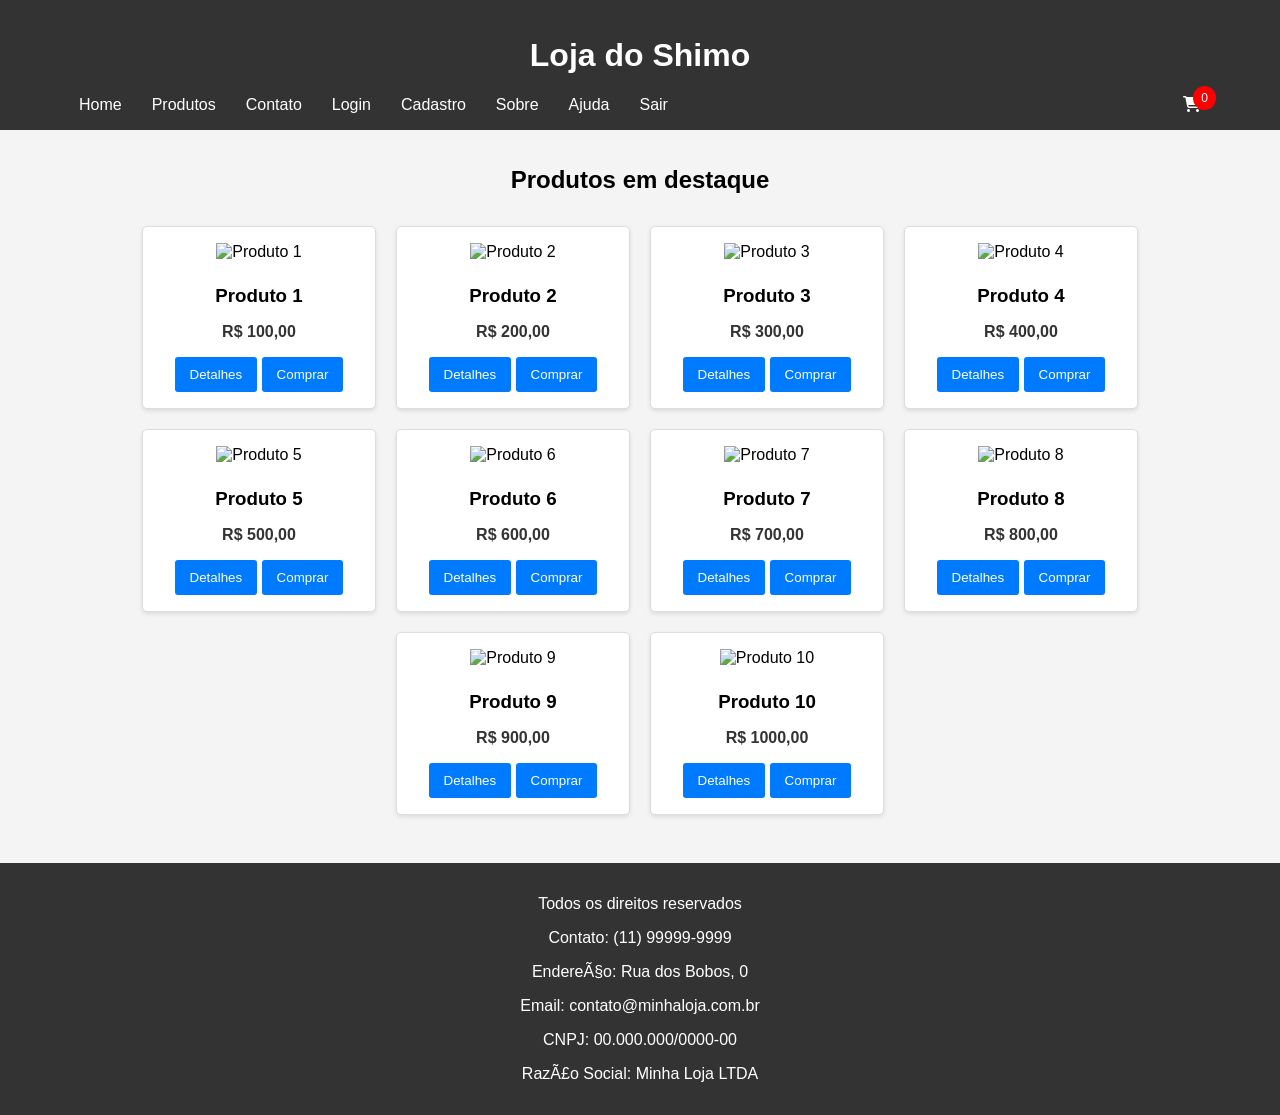
==== javascript/index.html @ 734f2da5 "Aula de JavaScript" ====
<!DOCTYPE html>
<html lang="pt-br">
  <head>
    <title>Minha Loja</title>
    <script lang="text/javascript" src="app.js"></script>
    <link rel="stylesheet" href="https://cdnjs.cloudflare.com/ajax/libs/font-awesome/6.5.2/css/all.min.css" integrity="sha512-SnH5WK+bZxgPHs44uWIX+LLJAJ9/2PkPKZ5QiAj6Ta86w+fsb2TkcmfRyVX3pBnMFcV7oQPJkl9QevSCWr3W6A==" crossorigin="anonymous" referrerpolicy="no-referrer" />
    <link rel="stylesheet" href="style.css">
  </head>
  <body onload="prepararBotaoDetalhes();">
    <header><h1>Loja do Shimo</h1>
      <nav>
        <ul>
          <li>Home</li>
          <li>Produtos</li>
          <li>Contato</li>
          <li>Login</li>
          <li>Cadastro</li>
          <li>Sobre</li>
          <li>Ajuda</li>
          <li>Sair</li>
          <li class="cart-icon tooltip">
            <i class="fas fa-shopping-cart"></i>
            <span id="cart-counter">0</span>
            <span class="tooltiptext" id="cart-total">R$ 0,00</span>
          </li>
        </ul>
      </nav>
    </header>
    <main>
      <section>
        <h2>Produtos em destaque</h2>
        <div class="products-container">
          <article class="product-card">
            <img src="https://placehold.co/150x150" alt="Produto 1">
            <h3>Produto 1</h3>
            <p>R$ 100,00</p>
            <button onclick="saudacao();">Detalhes</button>
            <button onclick="updateCart(100.00)">Comprar</button>
          </article>
          <article class="product-card">
            <img src="https://placehold.co/150x150" alt="Produto 2">
            <h3>Produto 2</h3>
            <p>R$ 200,00</p>
            <button>Detalhes</button>
            <button onclick="updateCart(200.00)">Comprar</button>
          </article>
          <article class="product-card">
            <img src="https://placehold.co/150x150" alt="Produto 3">
            <h3>Produto 3</h3>
            <p>R$ 300,00</p>
            <button>Detalhes</button>
            <button onclick="updateCart(300.00)">Comprar</button>
          </article>
          <article class="product-card">
            <img src="https://placehold.co/150x150" alt="Produto 4">
            <h3>Produto 4</h3>
            <p>R$ 400,00</p>
            <button>Detalhes</button>
            <button onclick="updateCart(400.00)">Comprar</button>
          </article>
          <article class="product-card">
            <img src="https://placehold.co/150x150" alt="Produto 5">
            <h3>Produto 5</h3>
            <p>R$ 500,00</p>
            <button>Detalhes</button>
            <button onclick="updateCart(500.00)">Comprar</button>
          </article>
          <article class="product-card">
            <img src="https://placehold.co/150x150" alt="Produto 6">
            <h3>Produto 6</h3>
            <p>R$ 600,00</p>
            <button>Detalhes</button>
            <button onclick="updateCart(600.00)">Comprar</button>
          </article>
          <article class="product-card">
            <img src="https://placehold.co/150x150" alt="Produto 7">
            <h3>Produto 7</h3>
            <p>R$ 700,00</p>
            <button>Detalhes</button>
            <button onclick="updateCart(700.00)">Comprar</button>
          </article>
          <article class="product-card">
            <img src="https://placehold.co/150x150" alt="Produto 8">
            <h3>Produto 8</h3>
            <p>R$ 800,00</p>
            <button>Detalhes</button>
            <button onclick="updateCart(800.00)">Comprar</button>
          </article>
          <article class="product-card">
            <img src="https://placehold.co/150x150" alt="Produto 9">
            <h3>Produto 9</h3>
            <p>R$ 900,00</p>
            <button>Detalhes</button>
            <button onclick="updateCart(900.00)">Comprar</button>
          </article>
          <article class="product-card">
            <img src="https://placehold.co/150x150" alt="Produto 10">
            <h3>Produto 10</h3>
            <p>R$ 1000,00</p>
            <button>Detalhes</button>
            <button onclick="updateCart(1000.00)">Comprar</button>
          </article>
        </div>
      </section>
    </main>
    <footer>
      <p>Todos os direitos reservados</p>
      <p>Contato: (11) 99999-9999</p>
      <p>Endereço: Rua dos Bobos, 0</p>
      <p>Email: contato@minhaloja.com.br</p>
      <p>CNPJ: 00.000.000/0000-00</p>
      <p>Razão Social: Minha Loja LTDA</p>
    </footer>
  </body>
</html>
---- javascript/style.css ----
body {
    font-family: sans-serif;
    margin: 0;
    background-color: #f4f4f4;
}

header {
    background-color: #333;
    color: white;
    padding: 1rem 0;
    text-align: center;
}

header nav ul {
    list-style: none;
    padding: 0;
    margin: 0 auto;
    display: flex;
    align-items: center;
    width: 90%;
}

header nav ul li {
    margin: 0 15px;
}

.cart-icon {
    margin-left: auto;
    position: relative;
    cursor: pointer;
}

#cart-counter {
    position: absolute;
    top: -10px;
    right: -15px;
    background-color: red;
    color: white;
    border-radius: 50%;
    padding: 5px 8px;
    font-size: 12px;
}

.tooltip {
    position: relative;
    display: inline-block;
}

.tooltip .tooltiptext {
    visibility: hidden;
    width: 120px;
    background-color: #555;
    color: #fff;
    text-align: center;
    border-radius: 6px;
    padding: 5px 0;
    position: absolute;
    z-index: 1;
    bottom: 150%;
    left: 50%;
    margin-left: -60px;
    opacity: 0;
    transition: opacity 0.3s;
}

.tooltip:hover .tooltiptext {
    visibility: visible;
    opacity: 1;
}

main {
    padding: 1rem;
}

h2 {
  text-align: center;
  margin-bottom: 2rem;
}

.products-container {
    display: flex;
    flex-wrap: wrap;
    justify-content: center;
    gap: 20px;
}

.product-card {
    background-color: white;
    border: 1px solid #ddd;
    border-radius: 5px;
    box-shadow: 0 2px 4px rgba(0,0,0,0.1);
    padding: 1rem;
    text-align: center;
    width: 200px;
}

.product-card img {
    max-width: 100%;
    height: auto;
    margin-bottom: 1rem;
}

.product-card h3 {
    margin: 0.5rem 0;
}

.product-card p {
    font-weight: bold;
    color: #333;
}

.product-card button {
    background-color: #007bff;
    color: white;
    border: none;
    padding: 10px 15px;
    border-radius: 3px;
    cursor: pointer;
    transition: background-color 0.3s;
}

.product-card button:hover {
    background-color: #0056b3;
}

footer {
    background-color: #333;
    color: white;
    text-align: center;
    padding: 1rem 0;
    margin-top: 2rem;
}
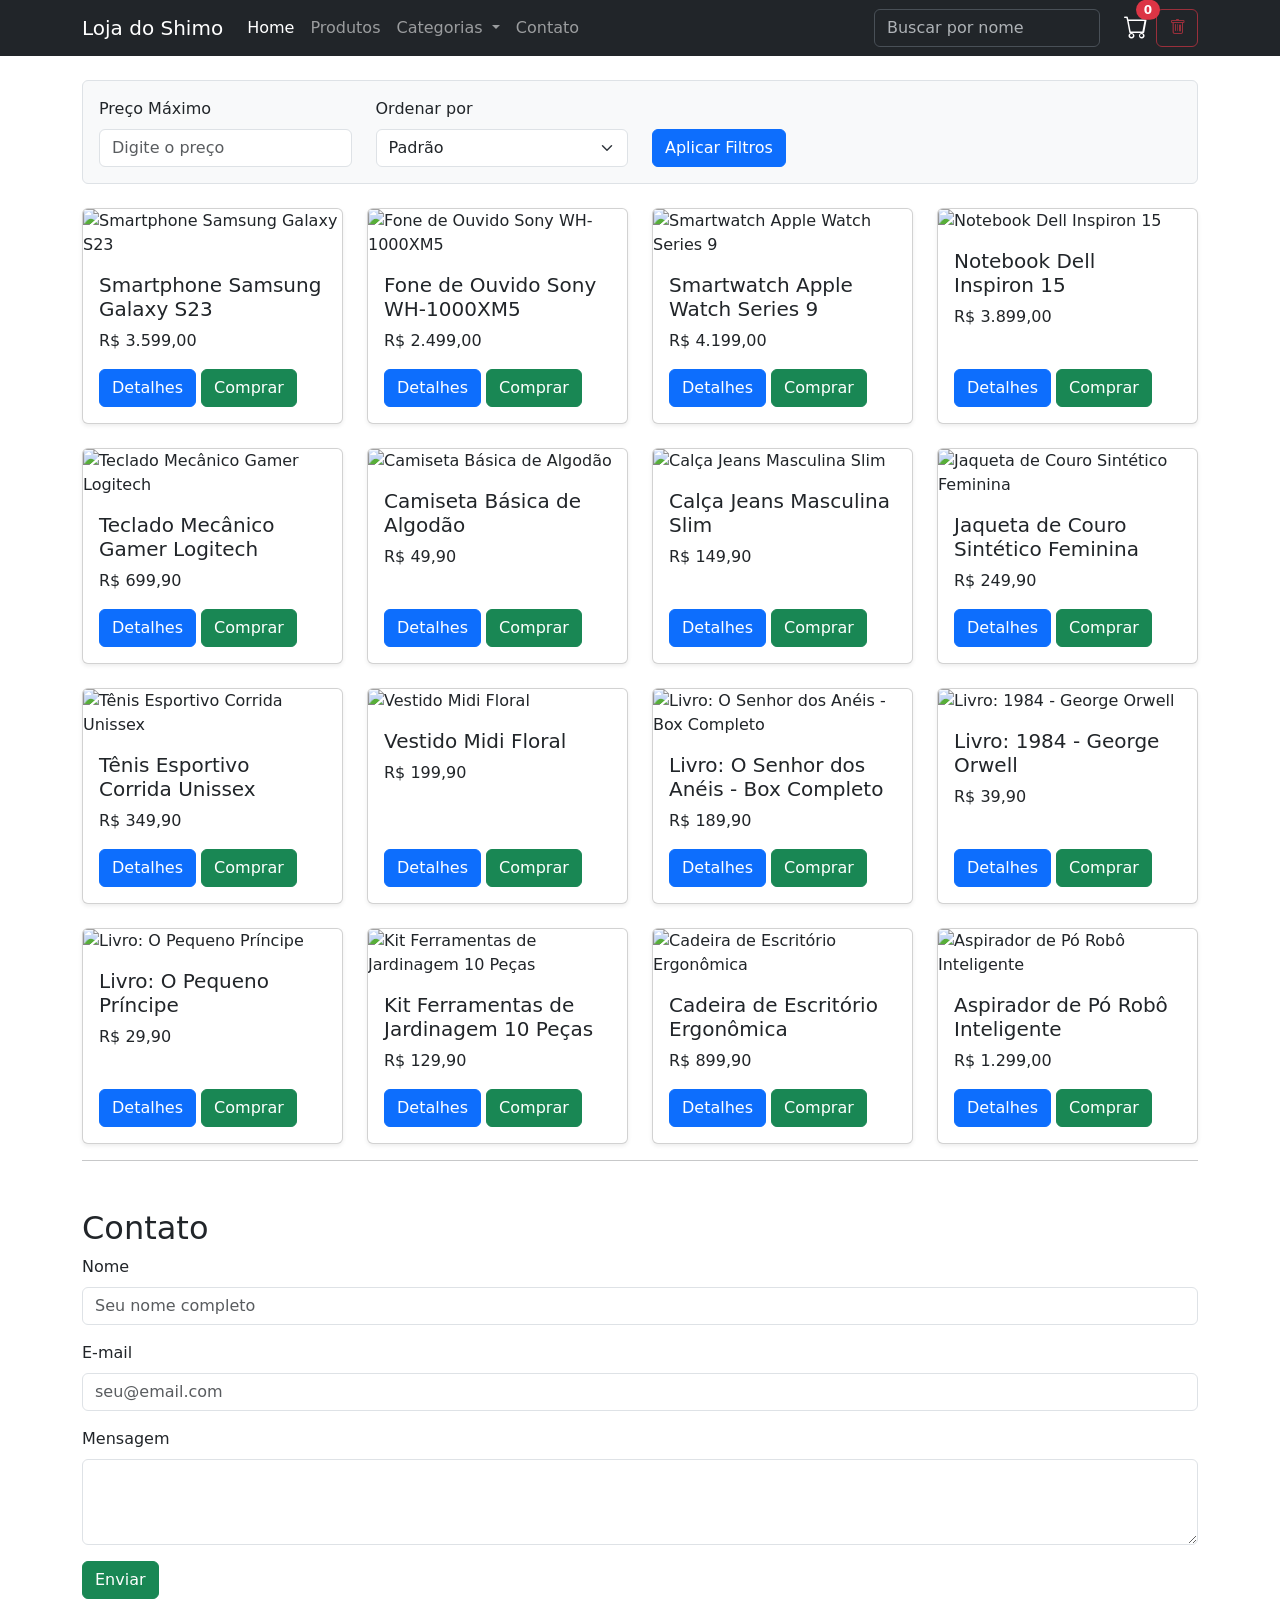
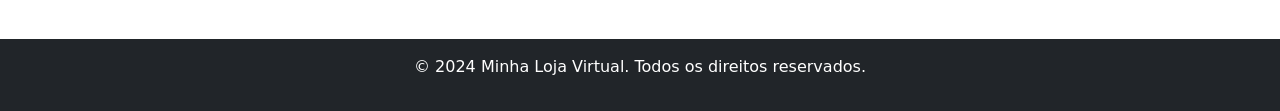
==== commit c8b9c360: "Após a realização de todos os exercícios (incluindo os desafios e extras)." ====
--- a/javascript/index.html
+++ b/javascript/index.html
@@ -1,115 +1,133 @@
 <!DOCTYPE html>
-<html lang="pt-br">
-  <head>
-    <title>Minha Loja</title>
-    <script lang="text/javascript" src="app.js"></script>
-    <link rel="stylesheet" href="https://cdnjs.cloudflare.com/ajax/libs/font-awesome/6.5.2/css/all.min.css" integrity="sha512-SnH5WK+bZxgPHs44uWIX+LLJAJ9/2PkPKZ5QiAj6Ta86w+fsb2TkcmfRyVX3pBnMFcV7oQPJkl9QevSCWr3W6A==" crossorigin="anonymous" referrerpolicy="no-referrer" />
+<html lang="pt-BR">
+
+<head>
+    <title>Minha Loja Virtual</title>
+    <link rel="stylesheet" href="https://cdn.jsdelivr.net/npm/bootstrap@5.3.3/dist/css/bootstrap.min.css">
+    <link rel="stylesheet" href="https://cdn.jsdelivr.net/npm/bootstrap-icons@1.11.3/font/bootstrap-icons.min.css">
     <link rel="stylesheet" href="style.css">
-  </head>
-  <body onload="prepararBotaoDetalhes();">
-    <header><h1>Loja do Shimo</h1>
-      <nav>
-        <ul>
-          <li>Home</li>
-          <li>Produtos</li>
-          <li>Contato</li>
-          <li>Login</li>
-          <li>Cadastro</li>
-          <li>Sobre</li>
-          <li>Ajuda</li>
-          <li>Sair</li>
-          <li class="cart-icon tooltip">
-            <i class="fas fa-shopping-cart"></i>
-            <span id="cart-counter">0</span>
-            <span class="tooltiptext" id="cart-total">R$ 0,00</span>
-          </li>
-        </ul>
-      </nav>
+    <script src="app.js" defer></script>
+</head>
+
+<body>
+    <header>
+        <nav class="navbar navbar-expand-lg bg-dark" data-bs-theme="dark">
+            <div class="container">
+                <a class="navbar-brand" href="#">Loja do Shimo</a>
+                <button class="navbar-toggler" type="button" data-bs-toggle="collapse" data-bs-target="#nav"
+                    aria-controls="nav" aria-expanded="false" aria-label="Toggle navigation">
+                    <span class="navbar-toggler-icon"></span>
+                </button>
+                <div class="collapse navbar-collapse" id="nav">
+                    <ul class="nav navbar-nav me-auto">
+                        <li class="nav-item"><a class="nav-link active" href="/">Home</a></li>
+                        <li class="nav-item"><a class="nav-link" href="/produtos">Produtos</a></li>
+                        <li class="nav-item dropdown">
+                            <a class="nav-link dropdown-toggle" href="#" id="navbarDropdown" role="button"
+                                data-bs-toggle="dropdown" aria-expanded="false">
+                                Categorias
+                            </a>
+                            <ul class="dropdown-menu" aria-labelledby="navbarDropdown">
+                                <li><a class="dropdown-item category-filter" href="#" data-category="all">Todas</a></li>
+                                <li><a class="dropdown-item category-filter" href="#" data-category="Eletrônicos">Eletrônicos</a></li>
+                                <li><a class="dropdown-item category-filter" href="#" data-category="Roupas">Roupas</a></li>
+                                <li><a class="dropdown-item category-filter" href="#" data-category="Livros">Livros</a></li>
+                                <li><a class="dropdown-item category-filter" href="#" data-category="Casa e Jardim">Casa e Jardim</a></li>
+                            </ul>
+                        </li>
+                        <li class="nav-item"><a class="nav-link" href="/contato">Contato</a></li>
+                    </ul>
+                    <form class="d-flex" role="search" onsubmit="return false;">
+                        <input class="form-control me-2" type="search" id="name-search" placeholder="Buscar por nome" aria-label="Buscar">
+                    </form>
+                    <div class="d-flex align-items-center ms-3">
+                        <a href="#" class="text-white text-decoration-none" id="cart-icon" data-bs-toggle="popover"
+                            data-bs-placement="bottom" title="Carrinho">
+                            <i class="bi bi-cart fs-4"></i>
+                            <span id="cart-count"
+                                class="badge rounded-pill bg-danger position-absolute translate-middle">0</span>
+                        </a>
+                        <button id="clear-cart-btn" class="btn btn-outline-danger ms-2" data-bs-toggle="tooltip" title="Limpar carrinho"><i class="bi bi-trash"></i></button>
+                    </div>
+                </div>
+            </div>
+        </nav>
     </header>
-    <main>
-      <section>
-        <h2>Produtos em destaque</h2>
-        <div class="products-container">
-          <article class="product-card">
-            <img src="https://placehold.co/150x150" alt="Produto 1">
-            <h3>Produto 1</h3>
-            <p>R$ 100,00</p>
-            <button onclick="saudacao();">Detalhes</button>
-            <button onclick="updateCart(100.00)">Comprar</button>
-          </article>
-          <article class="product-card">
-            <img src="https://placehold.co/150x150" alt="Produto 2">
-            <h3>Produto 2</h3>
-            <p>R$ 200,00</p>
-            <button>Detalhes</button>
-            <button onclick="updateCart(200.00)">Comprar</button>
-          </article>
-          <article class="product-card">
-            <img src="https://placehold.co/150x150" alt="Produto 3">
-            <h3>Produto 3</h3>
-            <p>R$ 300,00</p>
-            <button>Detalhes</button>
-            <button onclick="updateCart(300.00)">Comprar</button>
-          </article>
-          <article class="product-card">
-            <img src="https://placehold.co/150x150" alt="Produto 4">
-            <h3>Produto 4</h3>
-            <p>R$ 400,00</p>
-            <button>Detalhes</button>
-            <button onclick="updateCart(400.00)">Comprar</button>
-          </article>
-          <article class="product-card">
-            <img src="https://placehold.co/150x150" alt="Produto 5">
-            <h3>Produto 5</h3>
-            <p>R$ 500,00</p>
-            <button>Detalhes</button>
-            <button onclick="updateCart(500.00)">Comprar</button>
-          </article>
-          <article class="product-card">
-            <img src="https://placehold.co/150x150" alt="Produto 6">
-            <h3>Produto 6</h3>
-            <p>R$ 600,00</p>
-            <button>Detalhes</button>
-            <button onclick="updateCart(600.00)">Comprar</button>
-          </article>
-          <article class="product-card">
-            <img src="https://placehold.co/150x150" alt="Produto 7">
-            <h3>Produto 7</h3>
-            <p>R$ 700,00</p>
-            <button>Detalhes</button>
-            <button onclick="updateCart(700.00)">Comprar</button>
-          </article>
-          <article class="product-card">
-            <img src="https://placehold.co/150x150" alt="Produto 8">
-            <h3>Produto 8</h3>
-            <p>R$ 800,00</p>
-            <button>Detalhes</button>
-            <button onclick="updateCart(800.00)">Comprar</button>
-          </article>
-          <article class="product-card">
-            <img src="https://placehold.co/150x150" alt="Produto 9">
-            <h3>Produto 9</h3>
-            <p>R$ 900,00</p>
-            <button>Detalhes</button>
-            <button onclick="updateCart(900.00)">Comprar</button>
-          </article>
-          <article class="product-card">
-            <img src="https://placehold.co/150x150" alt="Produto 10">
-            <h3>Produto 10</h3>
-            <p>R$ 1000,00</p>
-            <button>Detalhes</button>
-            <button onclick="updateCart(1000.00)">Comprar</button>
-          </article>
+
+    <div class="container mt-4">
+        <div class="row">
+            <main class="col-md-12">
+                <form id="filter-form" class="mb-4 p-3 border rounded bg-light" onsubmit="return false;">
+                    <div class="row align-items-end">
+                        <div class="col-md-3">
+                            <label for="price-filter" class="form-label">Preço Máximo</label>
+                            <input type="number" class="form-control" id="price-filter" placeholder="Digite o preço">
+                        </div>
+                        <div class="col-md-3">
+                            <label for="sort-order" class="form-label">Ordenar por</label>
+                            <select id="sort-order" class="form-select">
+                                <option value="default">Padrão</option>
+                                <option value="asc">Preço: Menor para Maior</option>
+                                <option value="desc">Preço: Maior para Menor</option>
+                            </select>
+                        </div>
+                        <div class="col-md-auto d-flex align-items-end">
+                            <button type="button" id="filter-btn" class="btn btn-primary">Aplicar Filtros</button>
+                        </div>
+                    </div>
+                </form>
+                
+                <section id="product-list"
+                    class="row row-cols-1 row-cols-md-2 row-cols-lg-3 row-cols-xl-4 row-cols-xxl-5 g-4">
+                    <!-- Os produtos serão inseridos aqui via JavaScript -->
+                </section>
+                <hr>
+                <section id="cadastro" class="mt-5">
+                    <h2>Contato</h2>
+                    <form id="contact-form">
+                        <div class="mb-3">
+                            <label for="nome" class="form-label">Nome</label>
+                            <input type="text" class="form-control" id="nome" placeholder="Seu nome completo">
+                        </div>
+                        <div class="mb-3">
+                            <label for="email" class="form-label">E-mail</label>
+                            <input type="email" class="form-control" id="email" placeholder="seu@email.com">
+                        </div>
+                        <div class="mb-3">
+                            <label for="mensagem" class="form-label">Mensagem</label>
+                            <textarea class="form-control" id="mensagem" rows="3"></textarea>
+                        </div>
+                        <button type="submit" class="btn btn-success">Enviar</button>
+                    </form>
+                    <div id="form-message" class="mt-3"></div>
+                </section>
+            </main>
         </div>
-      </section>
-    </main>
-    <footer>
-      <p>Todos os direitos reservados</p>
-      <p>Contato: (11) 99999-9999</p>
-      <p>Endereço: Rua dos Bobos, 0</p>
-      <p>Email: contato@minhaloja.com.br</p>
-      <p>CNPJ: 00.000.000/0000-00</p>
-      <p>Razão Social: Minha Loja LTDA</p>
+    </div>
+    <footer class="bg-dark text-white text-center p-3 mt-4">
+        <p>&copy; 2024 Minha Loja Virtual. Todos os direitos reservados.</p>
     </footer>
-  </body>
+
+    <!-- Modal de Confirmação -->
+    <div class="modal fade" id="confirm-clear-cart-modal" tabindex="-1" aria-labelledby="modalLabel" aria-hidden="true">
+        <div class="modal-dialog">
+            <div class="modal-content">
+                <div class="modal-header">
+                    <h5 class="modal-title" id="modalLabel">Limpar Carrinho</h5>
+                    <button type="button" class="btn-close" data-bs-dismiss="modal" aria-label="Close"></button>
+                </div>
+                <div class="modal-body">
+                    Tem certeza de que deseja limpar o carrinho?
+                </div>
+                <div class="modal-footer">
+                    <button type="button" class="btn btn-secondary" data-bs-dismiss="modal">Cancelar</button>
+                    <button type="button" class="btn btn-danger" id="confirm-clear-btn">Limpar</button>
+                </div>
+            </div>
+        </div>
+    </div>
+
+    <script src="https://cdn.jsdelivr.net/npm/bootstrap@5.3.3/dist/js/bootstrap.bundle.min.js"></script>
+</body>
+
 </html>
--- a/javascript/style.css
+++ b/javascript/style.css
@@ -1,132 +1,3 @@
-body {
-    font-family: sans-serif;
-    margin: 0;
-    background-color: #f4f4f4;
+.selected {
+    border: 2px solid blue;
 }
-
-header {
-    background-color: #333;
-    color: white;
-    padding: 1rem 0;
-    text-align: center;
-}
-
-header nav ul {
-    list-style: none;
-    padding: 0;
-    margin: 0 auto;
-    display: flex;
-    align-items: center;
-    width: 90%;
-}
-
-header nav ul li {
-    margin: 0 15px;
-}
-
-.cart-icon {
-    margin-left: auto;
-    position: relative;
-    cursor: pointer;
-}
-
-#cart-counter {
-    position: absolute;
-    top: -10px;
-    right: -15px;
-    background-color: red;
-    color: white;
-    border-radius: 50%;
-    padding: 5px 8px;
-    font-size: 12px;
-}
-
-.tooltip {
-    position: relative;
-    display: inline-block;
-}
-
-.tooltip .tooltiptext {
-    visibility: hidden;
-    width: 120px;
-    background-color: #555;
-    color: #fff;
-    text-align: center;
-    border-radius: 6px;
-    padding: 5px 0;
-    position: absolute;
-    z-index: 1;
-    bottom: 150%;
-    left: 50%;
-    margin-left: -60px;
-    opacity: 0;
-    transition: opacity 0.3s;
-}
-
-.tooltip:hover .tooltiptext {
-    visibility: visible;
-    opacity: 1;
-}
-
-main {
-    padding: 1rem;
-}
-
-h2 {
-  text-align: center;
-  margin-bottom: 2rem;
-}
-
-.products-container {
-    display: flex;
-    flex-wrap: wrap;
-    justify-content: center;
-    gap: 20px;
-}
-
-.product-card {
-    background-color: white;
-    border: 1px solid #ddd;
-    border-radius: 5px;
-    box-shadow: 0 2px 4px rgba(0,0,0,0.1);
-    padding: 1rem;
-    text-align: center;
-    width: 200px;
-}
-
-.product-card img {
-    max-width: 100%;
-    height: auto;
-    margin-bottom: 1rem;
-}
-
-.product-card h3 {
-    margin: 0.5rem 0;
-}
-
-.product-card p {
-    font-weight: bold;
-    color: #333;
-}
-
-.product-card button {
-    background-color: #007bff;
-    color: white;
-    border: none;
-    padding: 10px 15px;
-    border-radius: 3px;
-    cursor: pointer;
-    transition: background-color 0.3s;
-}
-
-.product-card button:hover {
-    background-color: #0056b3;
-}
-
-footer {
-    background-color: #333;
-    color: white;
-    text-align: center;
-    padding: 1rem 0;
-    margin-top: 2rem;
-}
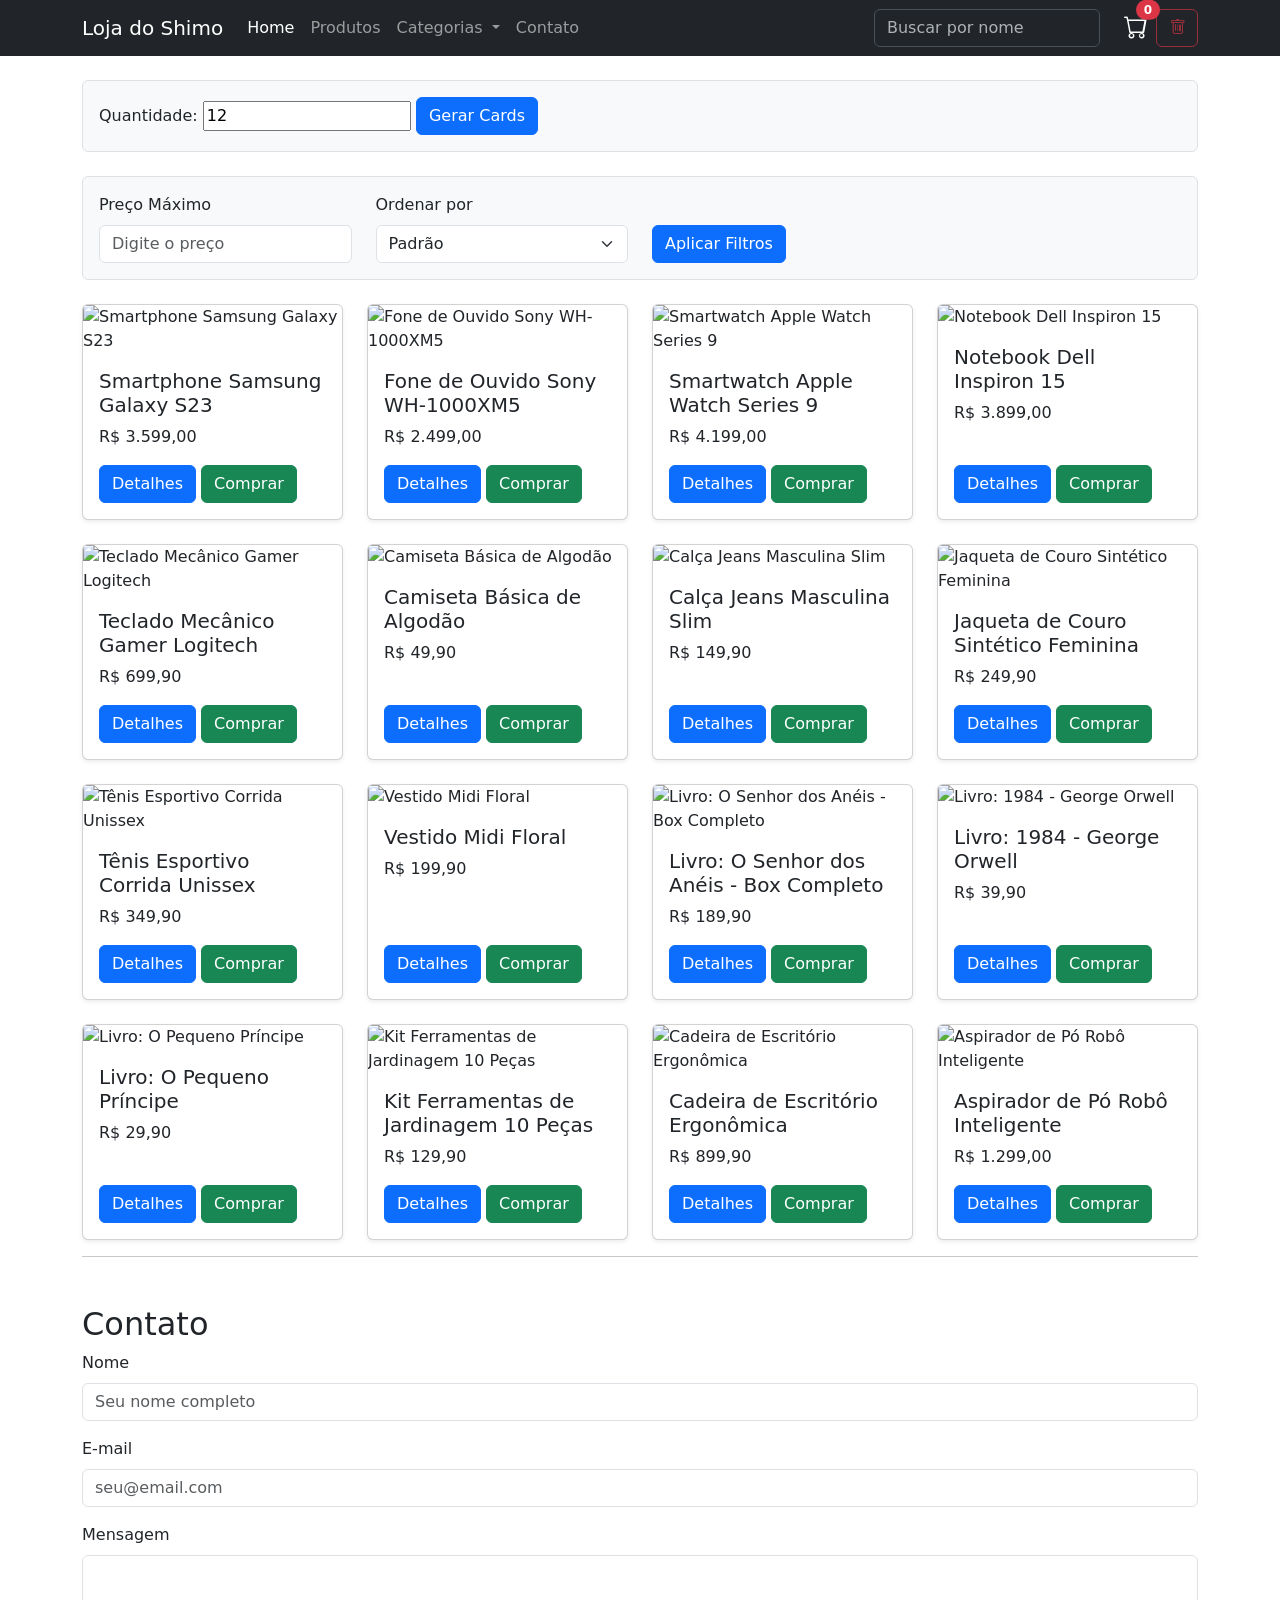
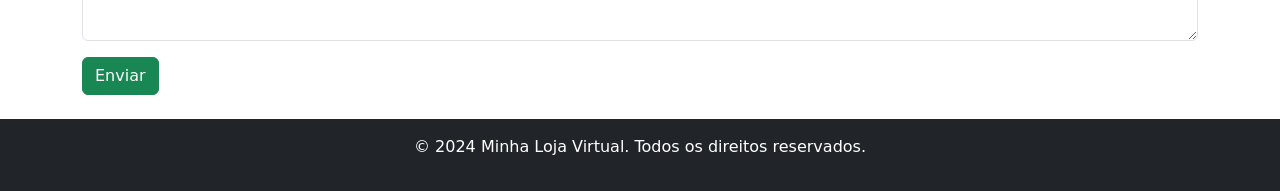
==== commit 4e7b0b67: "Após a aula prática de estruturas de controle" ====
--- a/javascript/index.html
+++ b/javascript/index.html
@@ -6,7 +6,7 @@
     <link rel="stylesheet" href="https://cdn.jsdelivr.net/npm/bootstrap@5.3.3/dist/css/bootstrap.min.css">
     <link rel="stylesheet" href="https://cdn.jsdelivr.net/npm/bootstrap-icons@1.11.3/font/bootstrap-icons.min.css">
     <link rel="stylesheet" href="style.css">
-    <script src="app.js" defer></script>
+    <script src="app.js"></script>
 </head>
 
 <body>
@@ -29,16 +29,21 @@
                             </a>
                             <ul class="dropdown-menu" aria-labelledby="navbarDropdown">
                                 <li><a class="dropdown-item category-filter" href="#" data-category="all">Todas</a></li>
-                                <li><a class="dropdown-item category-filter" href="#" data-category="Eletrônicos">Eletrônicos</a></li>
-                                <li><a class="dropdown-item category-filter" href="#" data-category="Roupas">Roupas</a></li>
-                                <li><a class="dropdown-item category-filter" href="#" data-category="Livros">Livros</a></li>
-                                <li><a class="dropdown-item category-filter" href="#" data-category="Casa e Jardim">Casa e Jardim</a></li>
+                                <li><a class="dropdown-item category-filter" href="#"
+                                        data-category="Eletrônicos">Eletrônicos</a></li>
+                                <li><a class="dropdown-item category-filter" href="#" data-category="Roupas">Roupas</a>
+                                </li>
+                                <li><a class="dropdown-item category-filter" href="#" data-category="Livros">Livros</a>
+                                </li>
+                                <li><a class="dropdown-item category-filter" href="#" data-category="Casa e Jardim">Casa
+                                        e Jardim</a></li>
                             </ul>
                         </li>
                         <li class="nav-item"><a class="nav-link" href="/contato">Contato</a></li>
                     </ul>
                     <form class="d-flex" role="search" onsubmit="return false;">
-                        <input class="form-control me-2" type="search" id="name-search" placeholder="Buscar por nome" aria-label="Buscar">
+                        <input class="form-control me-2" type="search" id="name-search" placeholder="Buscar por nome"
+                            aria-label="Buscar">
                     </form>
                     <div class="d-flex align-items-center ms-3">
                         <a href="#" class="text-white text-decoration-none" id="cart-icon" data-bs-toggle="popover"
@@ -47,7 +52,8 @@
                             <span id="cart-count"
                                 class="badge rounded-pill bg-danger position-absolute translate-middle">0</span>
                         </a>
-                        <button id="clear-cart-btn" class="btn btn-outline-danger ms-2" data-bs-toggle="tooltip" title="Limpar carrinho"><i class="bi bi-trash"></i></button>
+                        <button id="clear-cart-btn" class="btn btn-outline-danger ms-2" data-bs-toggle="tooltip"
+                            title="Limpar carrinho"><i class="bi bi-trash"></i></button>
                     </div>
                 </div>
             </div>
@@ -57,6 +63,20 @@
     <div class="container mt-4">
         <div class="row">
             <main class="col-md-12">
+                <section id="promo-box" class="p-3 mb-4 border rounded bg-light">
+                    <div>
+                        <h4 id="promo-title">Promoções</h4>
+                        <p id="promo-desc">Carregando...</p>
+                    </div>
+                </section>
+                <section id="lab-box" class="p-3 mb-4 border rounded bg-light">
+                    <label>Quantidade:</label>
+                    <input type="number" id="fake-count" value="12">
+                    <button id="generate-fake-btn" class="btn btn-primary">
+                        Gerar Cards
+                    </button>
+                </section>
+
                 <form id="filter-form" class="mb-4 p-3 border rounded bg-light" onsubmit="return false;">
                     <div class="row align-items-end">
                         <div class="col-md-3">
@@ -76,7 +96,7 @@
                         </div>
                     </div>
                 </form>
-                
+
                 <section id="product-list"
                     class="row row-cols-1 row-cols-md-2 row-cols-lg-3 row-cols-xl-4 row-cols-xxl-5 g-4">
                     <!-- Os produtos serão inseridos aqui via JavaScript -->
@@ -89,6 +109,7 @@
                             <label for="nome" class="form-label">Nome</label>
                             <input type="text" class="form-control" id="nome" placeholder="Seu nome completo">
                         </div>
+                        <div id="form-message" class="mt-3"></div>
                         <div class="mb-3">
                             <label for="email" class="form-label">E-mail</label>
                             <input type="email" class="form-control" id="email" placeholder="seu@email.com">
@@ -99,7 +120,6 @@
                         </div>
                         <button type="submit" class="btn btn-success">Enviar</button>
                     </form>
-                    <div id="form-message" class="mt-3"></div>
                 </section>
             </main>
         </div>
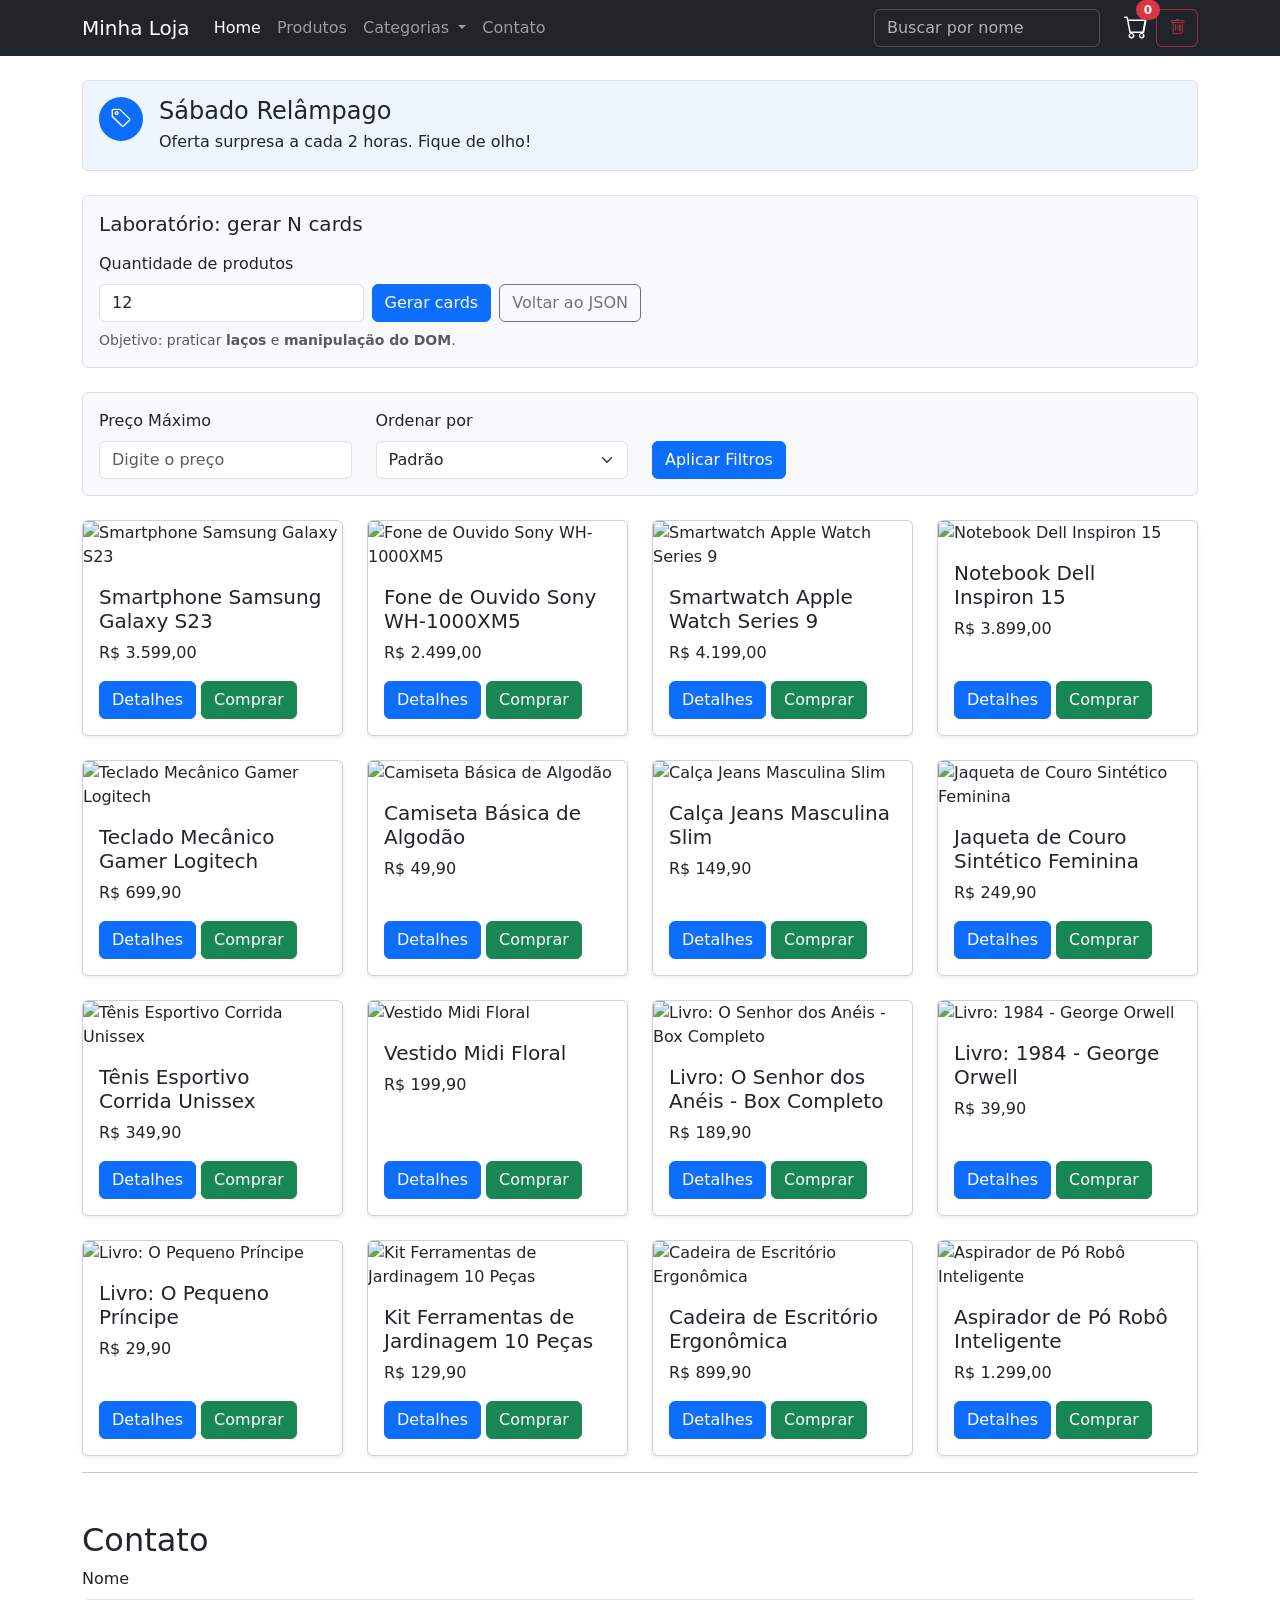
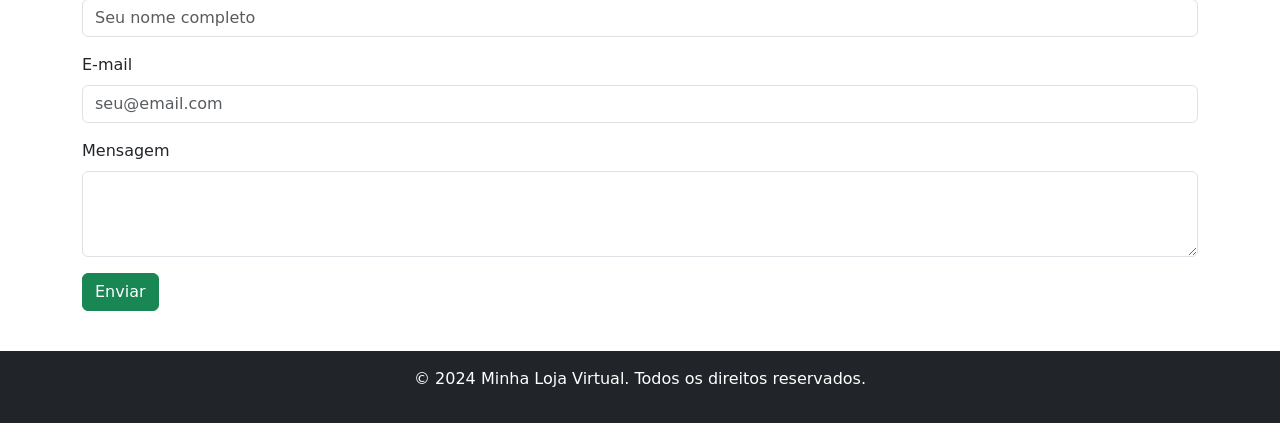
==== commit c23a6609: "Aplicando as melhores práticas" ====
--- a/javascript/index.html
+++ b/javascript/index.html
@@ -6,14 +6,14 @@
     <link rel="stylesheet" href="https://cdn.jsdelivr.net/npm/bootstrap@5.3.3/dist/css/bootstrap.min.css">
     <link rel="stylesheet" href="https://cdn.jsdelivr.net/npm/bootstrap-icons@1.11.3/font/bootstrap-icons.min.css">
     <link rel="stylesheet" href="style.css">
-    <script src="app.js"></script>
+    <script src="app.js" defer></script>
 </head>
 
 <body>
     <header>
         <nav class="navbar navbar-expand-lg bg-dark" data-bs-theme="dark">
             <div class="container">
-                <a class="navbar-brand" href="#">Loja do Shimo</a>
+                <a class="navbar-brand" href="#">Minha Loja</a>
                 <button class="navbar-toggler" type="button" data-bs-toggle="collapse" data-bs-target="#nav"
                     aria-controls="nav" aria-expanded="false" aria-label="Toggle navigation">
                     <span class="navbar-toggler-icon"></span>
@@ -29,21 +29,16 @@
                             </a>
                             <ul class="dropdown-menu" aria-labelledby="navbarDropdown">
                                 <li><a class="dropdown-item category-filter" href="#" data-category="all">Todas</a></li>
-                                <li><a class="dropdown-item category-filter" href="#"
-                                        data-category="Eletrônicos">Eletrônicos</a></li>
-                                <li><a class="dropdown-item category-filter" href="#" data-category="Roupas">Roupas</a>
-                                </li>
-                                <li><a class="dropdown-item category-filter" href="#" data-category="Livros">Livros</a>
-                                </li>
-                                <li><a class="dropdown-item category-filter" href="#" data-category="Casa e Jardim">Casa
-                                        e Jardim</a></li>
+                                <li><a class="dropdown-item category-filter" href="#" data-category="Eletrônicos">Eletrônicos</a></li>
+                                <li><a class="dropdown-item category-filter" href="#" data-category="Roupas">Roupas</a></li>
+                                <li><a class="dropdown-item category-filter" href="#" data-category="Livros">Livros</a></li>
+                                <li><a class="dropdown-item category-filter" href="#" data-category="Casa e Jardim">Casa e Jardim</a></li>
                             </ul>
                         </li>
                         <li class="nav-item"><a class="nav-link" href="/contato">Contato</a></li>
                     </ul>
                     <form class="d-flex" role="search" onsubmit="return false;">
-                        <input class="form-control me-2" type="search" id="name-search" placeholder="Buscar por nome"
-                            aria-label="Buscar">
+                        <input class="form-control me-2" type="search" id="name-search" placeholder="Buscar por nome" aria-label="Buscar">
                     </form>
                     <div class="d-flex align-items-center ms-3">
                         <a href="#" class="text-white text-decoration-none" id="cart-icon" data-bs-toggle="popover"
@@ -52,8 +47,7 @@
                             <span id="cart-count"
                                 class="badge rounded-pill bg-danger position-absolute translate-middle">0</span>
                         </a>
-                        <button id="clear-cart-btn" class="btn btn-outline-danger ms-2" data-bs-toggle="tooltip"
-                            title="Limpar carrinho"><i class="bi bi-trash"></i></button>
+                        <button id="clear-cart-btn" class="btn btn-outline-danger ms-2" data-bs-toggle="tooltip" title="Limpar carrinho"><i class="bi bi-trash"></i></button>
                     </div>
                 </div>
             </div>
@@ -61,22 +55,40 @@
     </header>
 
     <div class="container mt-4">
+
+        <!-- PROMOÇÃO DO DIA (será preenchida via JavaScript) -->
+        <section id="promo-box" class="p-3 mb-4 border rounded" style="background:#eef5ff;">
+            <div class="d-flex align-items-start gap-3">
+                <div class="bg-primary text-white rounded-circle d-flex align-items-center justify-content-center" style="width:44px;height:44px;flex:0 0 44px;">
+                    <i class="bi bi-tag" style="font-size:22px;"></i>
+                </div>
+                <div>
+                    <h4 class="mb-1" id="promo-title">Promoção do Dia</h4>
+                    <p class="mb-0" id="promo-desc">Carregando promoção...</p>
+                </div>
+            </div>
+        </section>
+
+        <!-- LAB: GERAR N PRODUTOS FICTÍCIOS (laços) -->
+        <section id="lab-box" class="mb-4 p-3 border rounded bg-light">
+            <h5 class="mb-3">Laboratório: gerar N cards</h5>
+            <div class="row g-2 align-items-end">
+                <div class="col-sm-4 col-md-3">
+                    <label for="fake-count" class="form-label">Quantidade de produtos</label>
+                    <input type="number" class="form-control" id="fake-count" min="1" max="50" value="12">
+                </div>
+                <div class="col-sm-auto">
+                    <button type="button" id="generate-fake-btn" class="btn btn-primary">Gerar cards</button>
+                </div>
+                <div class="col-sm-auto">
+                    <button type="button" id="load-real-btn" class="btn btn-outline-secondary">Voltar ao JSON</button>
+                </div>
+            </div>
+            <small class="text-muted d-block mt-2">Objetivo: praticar <strong>laços</strong> e <strong>manipulação do DOM</strong>.</small>
+        </section>
+
         <div class="row">
             <main class="col-md-12">
-                <section id="promo-box" class="p-3 mb-4 border rounded bg-light">
-                    <div>
-                        <h4 id="promo-title">Promoções</h4>
-                        <p id="promo-desc">Carregando...</p>
-                    </div>
-                </section>
-                <section id="lab-box" class="p-3 mb-4 border rounded bg-light">
-                    <label>Quantidade:</label>
-                    <input type="number" id="fake-count" value="12">
-                    <button id="generate-fake-btn" class="btn btn-primary">
-                        Gerar Cards
-                    </button>
-                </section>
-
                 <form id="filter-form" class="mb-4 p-3 border rounded bg-light" onsubmit="return false;">
                     <div class="row align-items-end">
                         <div class="col-md-3">
@@ -96,7 +108,7 @@
                         </div>
                     </div>
                 </form>
-
+                
                 <section id="product-list"
                     class="row row-cols-1 row-cols-md-2 row-cols-lg-3 row-cols-xl-4 row-cols-xxl-5 g-4">
                     <!-- Os produtos serão inseridos aqui via JavaScript -->
@@ -109,7 +121,6 @@
                             <label for="nome" class="form-label">Nome</label>
                             <input type="text" class="form-control" id="nome" placeholder="Seu nome completo">
                         </div>
-                        <div id="form-message" class="mt-3"></div>
                         <div class="mb-3">
                             <label for="email" class="form-label">E-mail</label>
                             <input type="email" class="form-control" id="email" placeholder="seu@email.com">
@@ -120,6 +131,7 @@
                         </div>
                         <button type="submit" class="btn btn-success">Enviar</button>
                     </form>
+                    <div id="form-message" class="mt-3"></div>
                 </section>
             </main>
         </div>
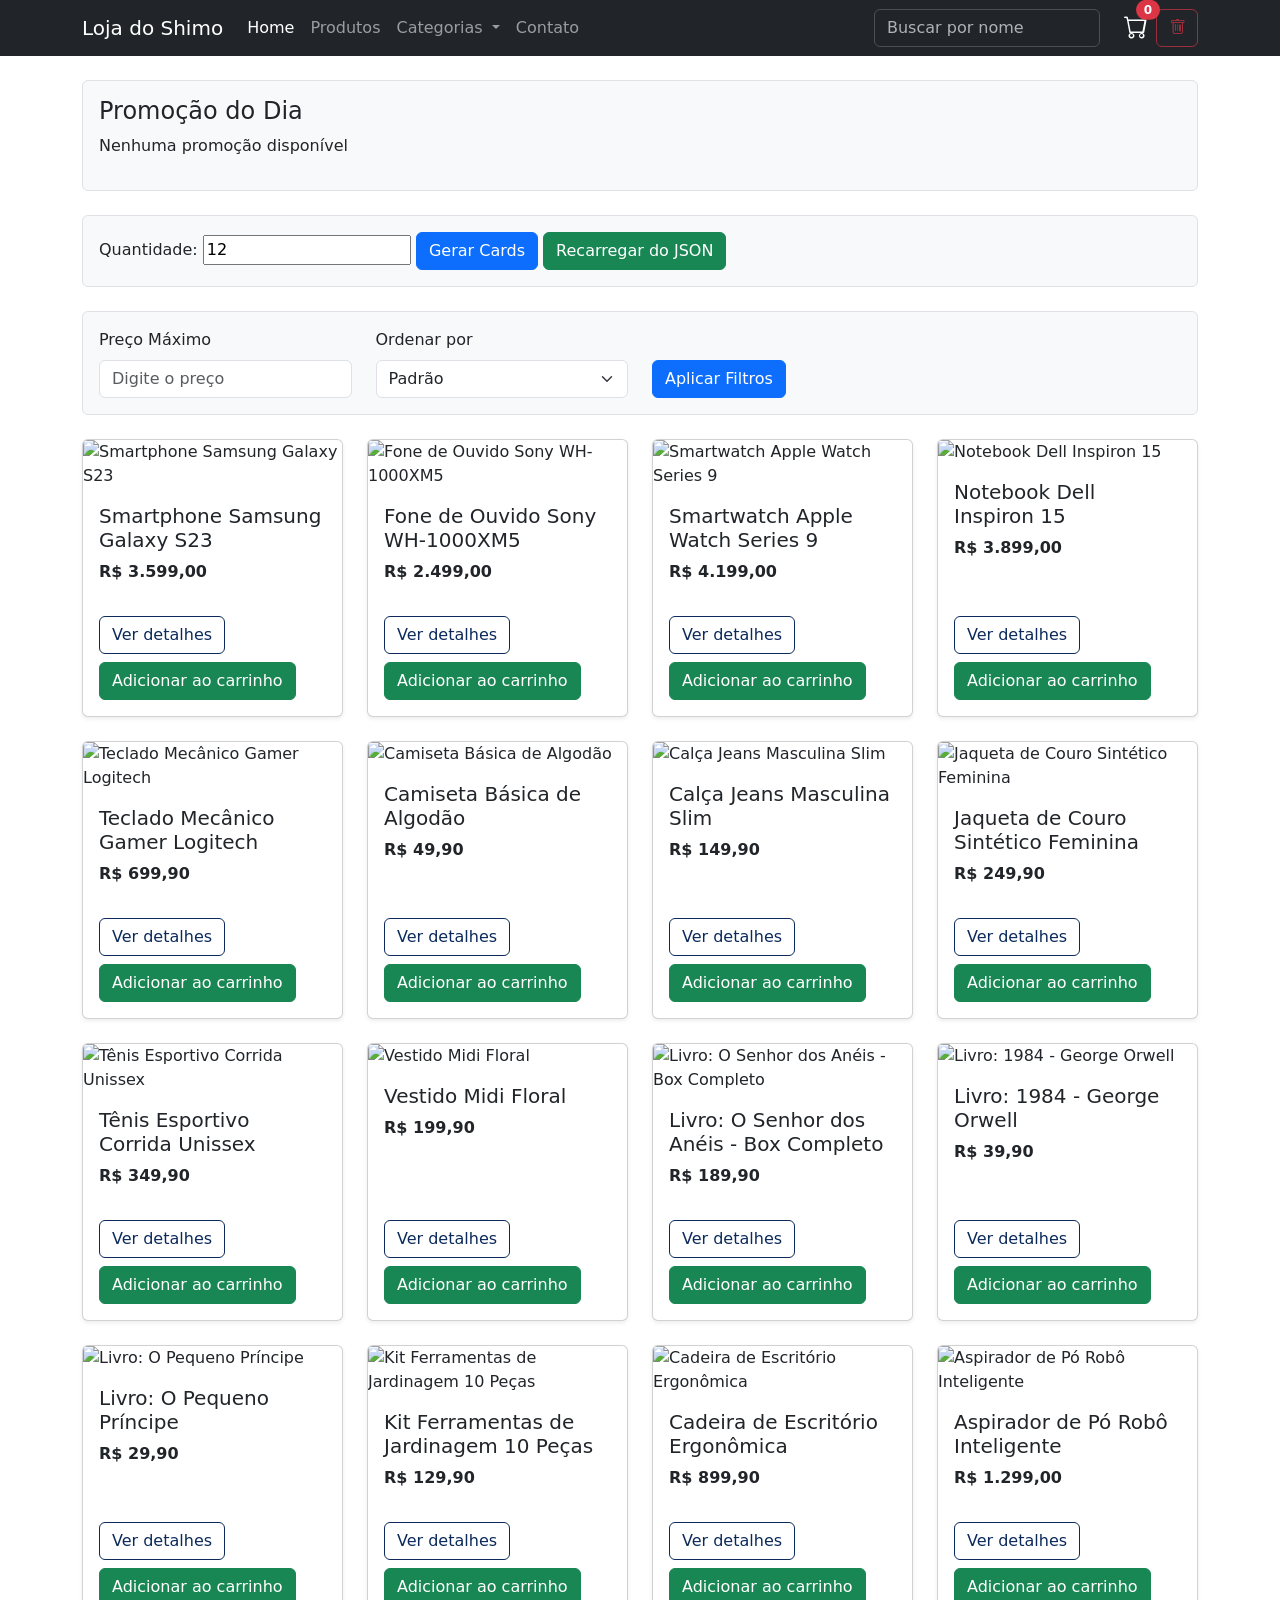
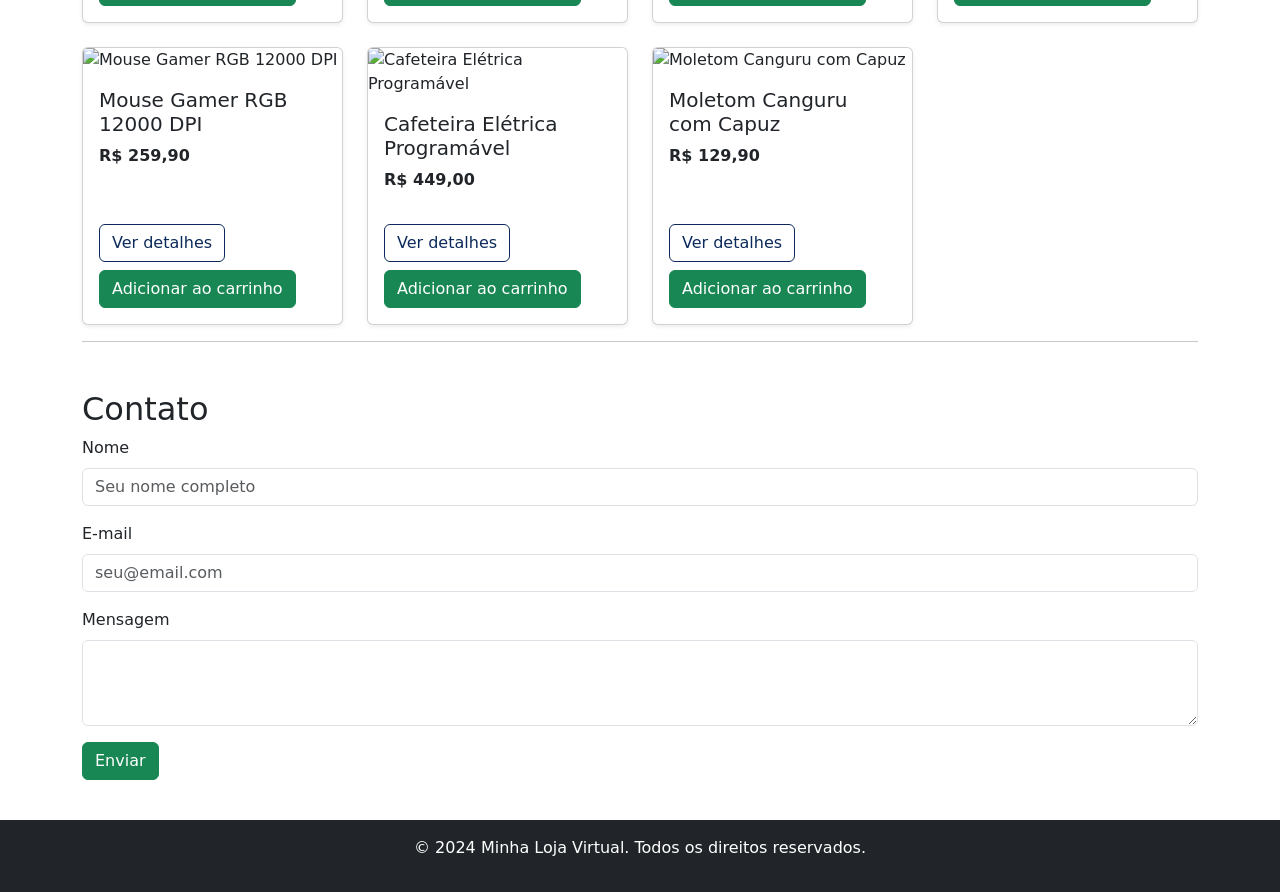
==== commit 96800d07: "Após a aula de 28/03." ====
--- a/javascript/index.html
+++ b/javascript/index.html
@@ -2,18 +2,20 @@
 <html lang="pt-BR">
 
 <head>
+    <meta charset="UTF-8" />
+    <meta name="viewport" content="width=device-width, initial-scale=1" />
     <title>Minha Loja Virtual</title>
     <link rel="stylesheet" href="https://cdn.jsdelivr.net/npm/bootstrap@5.3.3/dist/css/bootstrap.min.css">
     <link rel="stylesheet" href="https://cdn.jsdelivr.net/npm/bootstrap-icons@1.11.3/font/bootstrap-icons.min.css">
     <link rel="stylesheet" href="style.css">
-    <script src="app.js" defer></script>
+    <script src="app.js"></script>
 </head>
 
 <body>
     <header>
         <nav class="navbar navbar-expand-lg bg-dark" data-bs-theme="dark">
             <div class="container">
-                <a class="navbar-brand" href="#">Minha Loja</a>
+                <a class="navbar-brand" href="#">Loja do Shimo</a>
                 <button class="navbar-toggler" type="button" data-bs-toggle="collapse" data-bs-target="#nav"
                     aria-controls="nav" aria-expanded="false" aria-label="Toggle navigation">
                     <span class="navbar-toggler-icon"></span>
@@ -29,16 +31,21 @@
                             </a>
                             <ul class="dropdown-menu" aria-labelledby="navbarDropdown">
                                 <li><a class="dropdown-item category-filter" href="#" data-category="all">Todas</a></li>
-                                <li><a class="dropdown-item category-filter" href="#" data-category="Eletrônicos">Eletrônicos</a></li>
-                                <li><a class="dropdown-item category-filter" href="#" data-category="Roupas">Roupas</a></li>
-                                <li><a class="dropdown-item category-filter" href="#" data-category="Livros">Livros</a></li>
-                                <li><a class="dropdown-item category-filter" href="#" data-category="Casa e Jardim">Casa e Jardim</a></li>
+                                <li><a class="dropdown-item category-filter" href="#"
+                                        data-category="Eletrônicos">Eletrônicos</a></li>
+                                <li><a class="dropdown-item category-filter" href="#" data-category="Roupas">Roupas</a>
+                                </li>
+                                <li><a class="dropdown-item category-filter" href="#" data-category="Livros">Livros</a>
+                                </li>
+                                <li><a class="dropdown-item category-filter" href="#" data-category="Casa e Jardim">Casa
+                                        e Jardim</a></li>
                             </ul>
                         </li>
                         <li class="nav-item"><a class="nav-link" href="/contato">Contato</a></li>
                     </ul>
                     <form class="d-flex" role="search" onsubmit="return false;">
-                        <input class="form-control me-2" type="search" id="name-search" placeholder="Buscar por nome" aria-label="Buscar">
+                        <input class="form-control me-2" type="search" id="name-search" placeholder="Buscar por nome"
+                            aria-label="Buscar">
                     </form>
                     <div class="d-flex align-items-center ms-3">
                         <a href="#" class="text-white text-decoration-none" id="cart-icon" data-bs-toggle="popover"
@@ -47,7 +54,8 @@
                             <span id="cart-count"
                                 class="badge rounded-pill bg-danger position-absolute translate-middle">0</span>
                         </a>
-                        <button id="clear-cart-btn" class="btn btn-outline-danger ms-2" data-bs-toggle="tooltip" title="Limpar carrinho"><i class="bi bi-trash"></i></button>
+                        <button id="clear-cart-btn" class="btn btn-outline-danger ms-2" data-bs-toggle="tooltip"
+                            title="Limpar carrinho"><i class="bi bi-trash"></i></button>
                     </div>
                 </div>
             </div>
@@ -55,36 +63,22 @@
     </header>
 
     <div class="container mt-4">
-
-        <!-- PROMOÇÃO DO DIA (será preenchida via JavaScript) -->
-        <section id="promo-box" class="p-3 mb-4 border rounded" style="background:#eef5ff;">
-            <div class="d-flex align-items-start gap-3">
-                <div class="bg-primary text-white rounded-circle d-flex align-items-center justify-content-center" style="width:44px;height:44px;flex:0 0 44px;">
-                    <i class="bi bi-tag" style="font-size:22px;"></i>
-                </div>
-                <div>
-                    <h4 class="mb-1" id="promo-title">Promoção do Dia</h4>
-                    <p class="mb-0" id="promo-desc">Carregando promoção...</p>
-                </div>
+        <section id="promo-box" class="mb-4 p-3 border rounded bg-light">
+            <div>
+                <h4 id="promo-title">Promoção do Dia</h4>
+                <p id="promo-desc">Carregando...</p>
             </div>
         </section>
 
-        <!-- LAB: GERAR N PRODUTOS FICTÍCIOS (laços) -->
         <section id="lab-box" class="mb-4 p-3 border rounded bg-light">
-            <h5 class="mb-3">Laboratório: gerar N cards</h5>
-            <div class="row g-2 align-items-end">
-                <div class="col-sm-4 col-md-3">
-                    <label for="fake-count" class="form-label">Quantidade de produtos</label>
-                    <input type="number" class="form-control" id="fake-count" min="1" max="50" value="12">
-                </div>
-                <div class="col-sm-auto">
-                    <button type="button" id="generate-fake-btn" class="btn btn-primary">Gerar cards</button>
-                </div>
-                <div class="col-sm-auto">
-                    <button type="button" id="load-real-btn" class="btn btn-outline-secondary">Voltar ao JSON</button>
-                </div>
-            </div>
-            <small class="text-muted d-block mt-2">Objetivo: praticar <strong>laços</strong> e <strong>manipulação do DOM</strong>.</small>
+            <label>Quantidade:</label>
+            <input type="number" id="fake-count" value="12">
+            <button id="generate-fake-btn" class="btn btn-primary">
+                Gerar Cards
+            </button>
+            <button id="load-from-json-btn" class="btn btn-success">
+                Recarregar do JSON
+            </button>
         </section>
 
         <div class="row">
@@ -108,7 +102,7 @@
                         </div>
                     </div>
                 </form>
-                
+
                 <section id="product-list"
                     class="row row-cols-1 row-cols-md-2 row-cols-lg-3 row-cols-xl-4 row-cols-xxl-5 g-4">
                     <!-- Os produtos serão inseridos aqui via JavaScript -->
--- a/javascript/style.css
+++ b/javascript/style.css
@@ -1,3 +1,15 @@
-.selected {
-    border: 2px solid blue;
+:root{
+  --azul-escuro:#0b2a5b;
+  --azul:#1d5fbf;
+  --azul-claro:#e9f1ff;
 }
+
+.selected{border:2px solid var(--azul);} 
+
+.product-details{display:none; font-size:0.9rem; color:#334155;}
+.product-details.is-open{display:block;}
+
+.card .btn-primary{background:var(--azul-escuro); border-color:var(--azul-escuro);} 
+.card .btn-outline-primary{color:var(--azul-escuro); border-color:var(--azul-escuro);} 
+.card .btn-outline-primary:hover{background:var(--azul-escuro); border-color:var(--azul-escuro);} 
+
